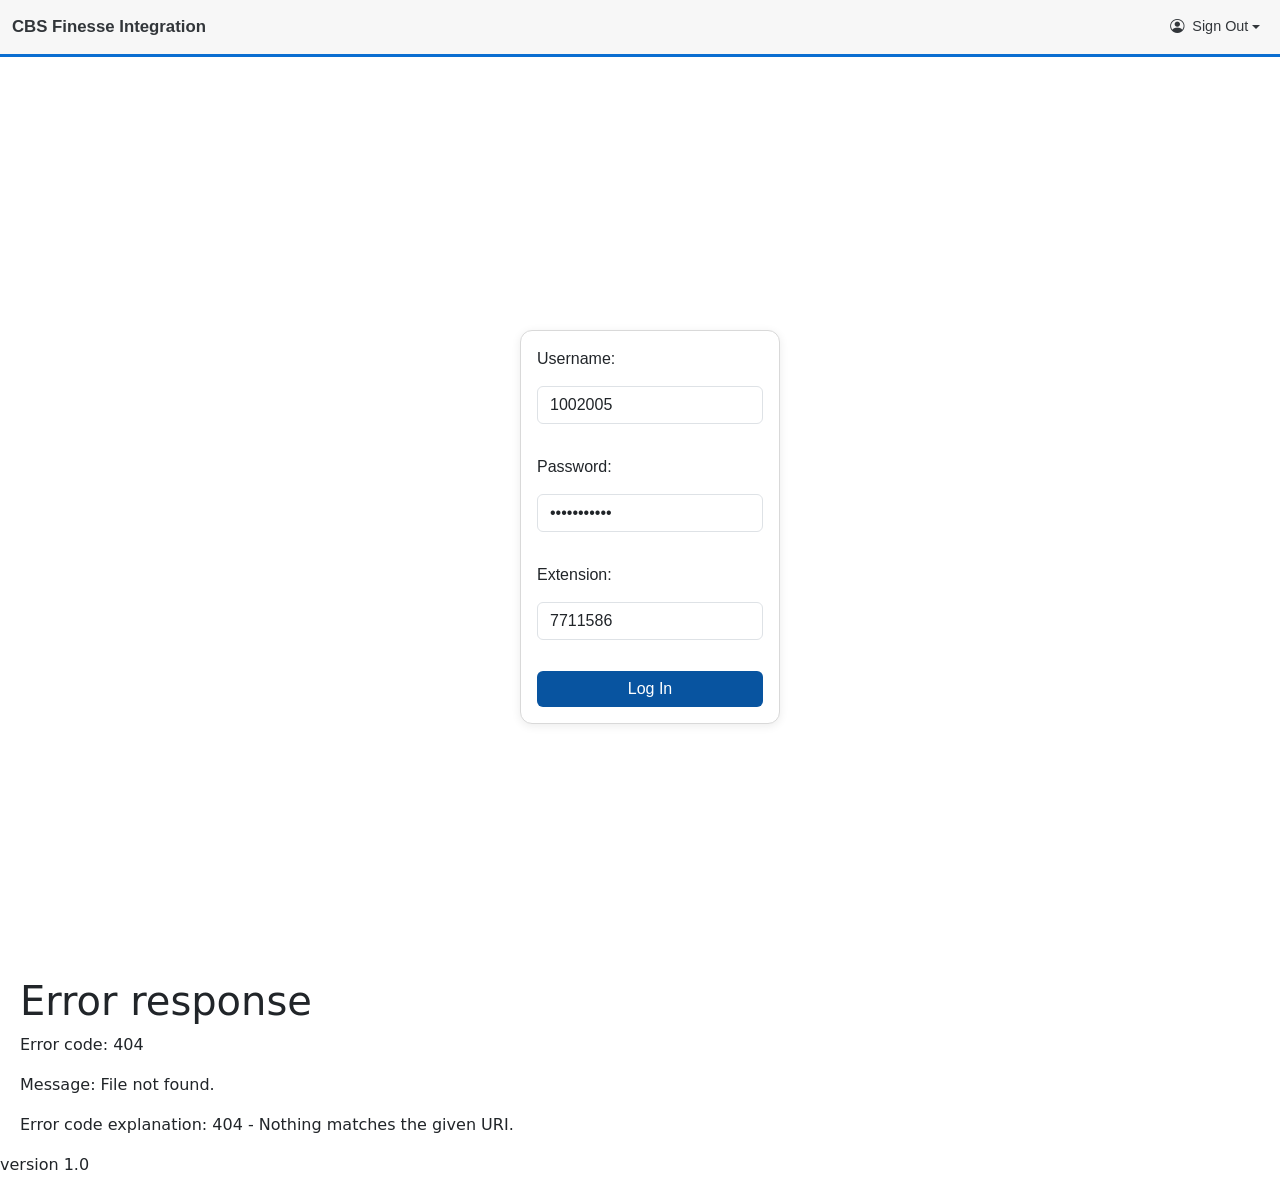
==== index.html @ bd8d59ec "login" ====
<!DOCTYPE html>
<html lang="en">

<head>
  <meta charset="UTF-8">
  <title>CBS CTI integration</title>
  <meta name="author" content="David Nhu">
  <meta name="description" content="CBS CTI integration">


  <!-- bootstrap-->
  <link href="styles/bootstrap_min.css" rel="stylesheet">
  <script src="js/bootstrap_bundle_min.js"></script>
  <link href="icons/bootstrap-icons.css" rel="stylesheet">


  <!-- ✅ Global CSS -->
  <link rel="stylesheet" href="styles/style-header.css">
  <link rel="stylesheet" href="styles/style-login.css">
  <link rel="stylesheet" href="styles/style.css">
  <style>
    #main-content {
      padding: 20px 0 0 20px
    }
  </style>
</head>

<body>

  <!-- ✅ Fragments -->
  <div id="header"></div>

  <div id="main-content">

    <div id="login"></div>

    <div id="main"></div>

  </div>


  <div id="footer"></div>

  <!-- ✅ Main JS -->
  <script src="js/header.js"></script>
  <script src="js/main.js"></script>

</body>

</html>
---- styles/style-header.css ----
/* Center the card */
.fiori-card-wrapper {
    display: flex;
    justify-content: center;
    align-items: center;
    min-height: 100vh;
}

/* Card style */
.fiori-card {
    border-radius: 12px;
    border: 1px solid #d9d9d9;
    box-shadow: 0 2px 10px rgba(0,0,0,0.08);
    font-family: "72", Arial, sans-serif;
}

/* Title */
.fiori-card .card-title {
    font-size: 1rem;
    font-weight: 600;
    color: #32363a;
}

/* Text */
.fiori-card .card-text {
    font-size: 0.9rem;
    color: #515559;
}

/* Button (Fiori blue) */
.btn-fiori {
    background-color: #0854a0;
    color: white;
    border: none;
    width: 100%;
}

.btn-fiori:hover {
    background-color: #0a6ed1;
}
---- styles/style-login.css ----
.form {
    display: grid;
    grid-template-columns: 1fr;
    /* Defines 1 single column */
    grid-template-rows: repeat(5, auto);
    /* Creates 5 rows */
    gap: 15px;
    /* Adds space between the rows */
    max-width: 250px;
}

.form-row input {
    width: 100%;
    /* Ensures input fills the row width */
}
---- styles/style.css ----
/* Base navbar */
.fiori-navbar {
  background: #f7f7f7;
  border-bottom: 3px solid #0a6ed1; /* SAP blue */
  font-family: "72", Arial, sans-serif;
}

/* Brand */
.brand-text {
  font-size: 1.05rem;
  color: #32363a;
  font-weight: 600;
}

/* Links */
.fiori-navbar .nav-link {
  color: #32363a;
  font-size: 0.9rem;
  padding: 8px 14px;
}

.fiori-navbar .nav-link:hover {
  background: #eaecee;
  border-radius: 4px;
}

/* Active item */
.fiori-navbar .nav-link.active {
  border-bottom: 2px solid #0a6ed1;
  font-weight: 600;
}

/* Dropdown */
.dropdown-menu {
  border-radius: 8px;
  border: 1px solid #ddd;
  font-size: 0.85rem;
}

.dropdown-item:hover {
  background: #f0f8ff;
}

/* Search */
.fiori-search {
  border-radius: 20px;
  border: 1px solid #ccc;
  padding-left: 10px;
}

/* User circle */
.user-circle {
  width: 32px;
  height: 32px;
  background: #0a6ed1;
  color: white;
  border-radius: 50%;
  display: flex;
  align-items: center;
  justify-content: center;
  font-size: 0.8rem;
}
/* Notification badge */
.notification-badge {
  position: absolute;
  top: 2px;
  right: 2px;
  background: red;
  color: white;
  font-size: 0.6rem;
  padding: 2px 6px;
  border-radius: 50%;
}

/* Dropdown panel */
.notification-dropdown {
  width: 280px;
  border-radius: 10px;
  font-size: 0.85rem;
}

/* Notification item */
.notif-title {
  font-weight: 500;
  color: #32363a;
}

.notif-time {
  color: #888;
  font-size: 0.75rem;
}

/* Hover */
.notification-dropdown .dropdown-item:hover {
  background: #f0f8ff;
}
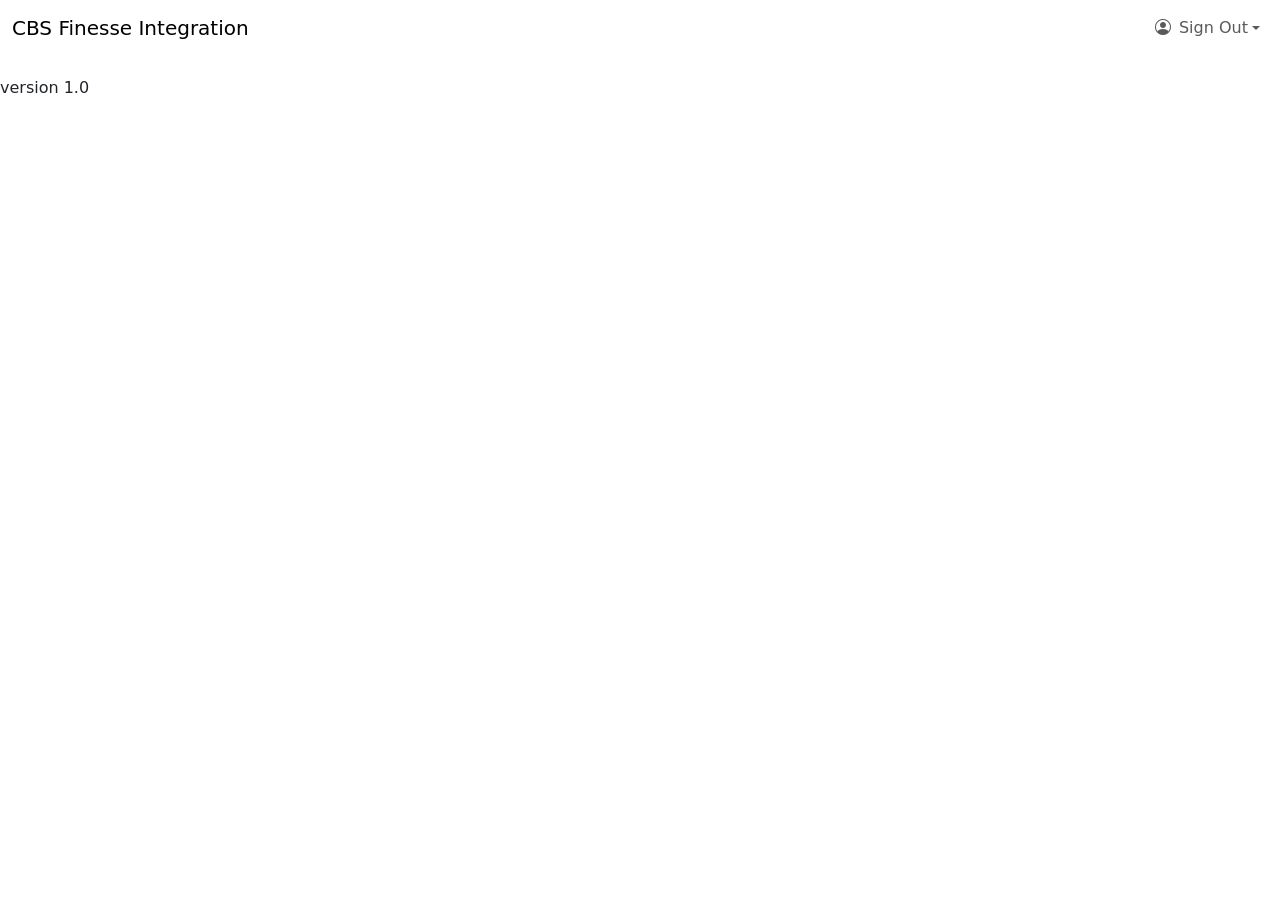
==== commit bce8715d: "more setup" ====
--- a/index.html
+++ b/index.html
@@ -15,6 +15,9 @@
 
 
   <!-- ✅ Global CSS -->
+  <link rel="stylesheet" href="styles/style-agent.css">
+  <link rel="stylesheet" href="styles/style-dialer.css">
+  <link rel="stylesheet" href="styles/style-transfer.css">
   <link rel="stylesheet" href="styles/style-header.css">
   <link rel="stylesheet" href="styles/style-login.css">
   <link rel="stylesheet" href="styles/style.css">
@@ -23,6 +26,17 @@
       padding: 20px 0 0 20px
     }
   </style>
+
+  <script>
+    $(function () {
+      $("#userMenu").hide();
+      $("#uiHome").hide();
+
+      
+    });
+
+  </script>
+
 </head>
 
 <body>
--- a/styles/style-dialer.css
+++ b/styles/style-dialer.css
@@ -0,0 +1,19 @@
+  .dial-btn {
+      width: 80px;
+      height: 80px;
+      font-size: 1.5rem;
+      border-radius: 30%;
+    }
+
+    .dial-container {
+      max-width: 300px;
+      margin: 10px auto;
+    }
+
+    .display {
+      font-size: 1.7rem;
+      text-align: center;
+      margin-bottom: 10px;
+      border-bottom: 2px solid #ccc;
+      padding: 5px;
+    }
--- a/styles/style-transfer.css
+++ b/styles/style-transfer.css
@@ -0,0 +1,51 @@
+ .sticky-header {
+      position: sticky;
+      top: 0;
+      z-index: 1000;
+      background: white;
+      padding: 10px;
+      border-bottom: 1px solid #dee2e6;
+    }
+
+      /* sliding effect (transfer direction) */
+    @keyframes moveRight {
+      0% {
+        transform: translateX(0);
+      }
+
+      50% {
+        transform: translateX(6px);
+      }
+
+      100% {
+        transform: translateX(0);
+      }
+    }
+
+    .contactDesc {
+      color: rgb(91, 91, 91);
+      font-size: 14px;
+    }
+
+    .contactPhone {
+      color: rgb(50, 50, 50);
+      font-size: 14px;
+      padding-left: 5px;
+    }
+
+
+    .contactName {
+      font-size: 12px;
+    }
+
+
+    .phone-transfer {
+      color: #0d6efd;
+      font-size: 20px;
+      display: inline-block;
+
+    }
+
+    .phone-transfer:hover {
+      animation: moveRight 1s infinite;
+    }
--- a/styles/style.css
+++ b/styles/style.css
@@ -1,98 +1,19 @@
+   /* Disable responsiveness */
+    body {
+      min-width: 300px;
+      /* forces desktop layout */
+    }
 
+    /* Fixed height container */
+    .tab-content {
+      height: 70vh;
+      /*fixed height */
+      padding: 15px;
+      overflow-y: auto;
+      /* scroll if content overflows */
+    }
 
-    /* Base navbar */
-.fiori-navbar {
-  background: #f7f7f7;
-  border-bottom: 3px solid #0a6ed1; /* SAP blue */
-  font-family: "72", Arial, sans-serif;
-}
-
-/* Brand */
-.brand-text {
-  font-size: 1.05rem;
-  color: #32363a;
-  font-weight: 600;
-}
-
-/* Links */
-.fiori-navbar .nav-link {
-  color: #32363a;
-  font-size: 0.9rem;
-  padding: 8px 14px;
-}
-
-.fiori-navbar .nav-link:hover {
-  background: #eaecee;
-  border-radius: 4px;
-}
-
-/* Active item */
-.fiori-navbar .nav-link.active {
-  border-bottom: 2px solid #0a6ed1;
-  font-weight: 600;
-}
-
-/* Dropdown */
-.dropdown-menu {
-  border-radius: 8px;
-  border: 1px solid #ddd;
-  font-size: 0.85rem;
-}
-
-.dropdown-item:hover {
-  background: #f0f8ff;
-}
-
-/* Search */
-.fiori-search {
-  border-radius: 20px;
-  border: 1px solid #ccc;
-  padding-left: 10px;
-}
-
-/* User circle */
-.user-circle {
-  width: 32px;
-  height: 32px;
-  background: #0a6ed1;
-  color: white;
-  border-radius: 50%;
-  display: flex;
-  align-items: center;
-  justify-content: center;
-  font-size: 0.8rem;
-}
-/* Notification badge */
-.notification-badge {
-  position: absolute;
-  top: 2px;
-  right: 2px;
-  background: red;
-  color: white;
-  font-size: 0.6rem;
-  padding: 2px 6px;
-  border-radius: 50%;
-}
-
-/* Dropdown panel */
-.notification-dropdown {
-  width: 280px;
-  border-radius: 10px;
-  font-size: 0.85rem;
-}
-
-/* Notification item */
-.notif-title {
-  font-weight: 500;
-  color: #32363a;
-}
-
-.notif-time {
-  color: #888;
-  font-size: 0.75rem;
-}
-
-/* Hover */
-.notification-dropdown .dropdown-item:hover {
-  background: #f0f8ff;
-}+     .form-control:hover {
+      box-shadow: 0 0 8px rgba(13, 110, 253, 0.5);
+      /* blue glow */
+    }
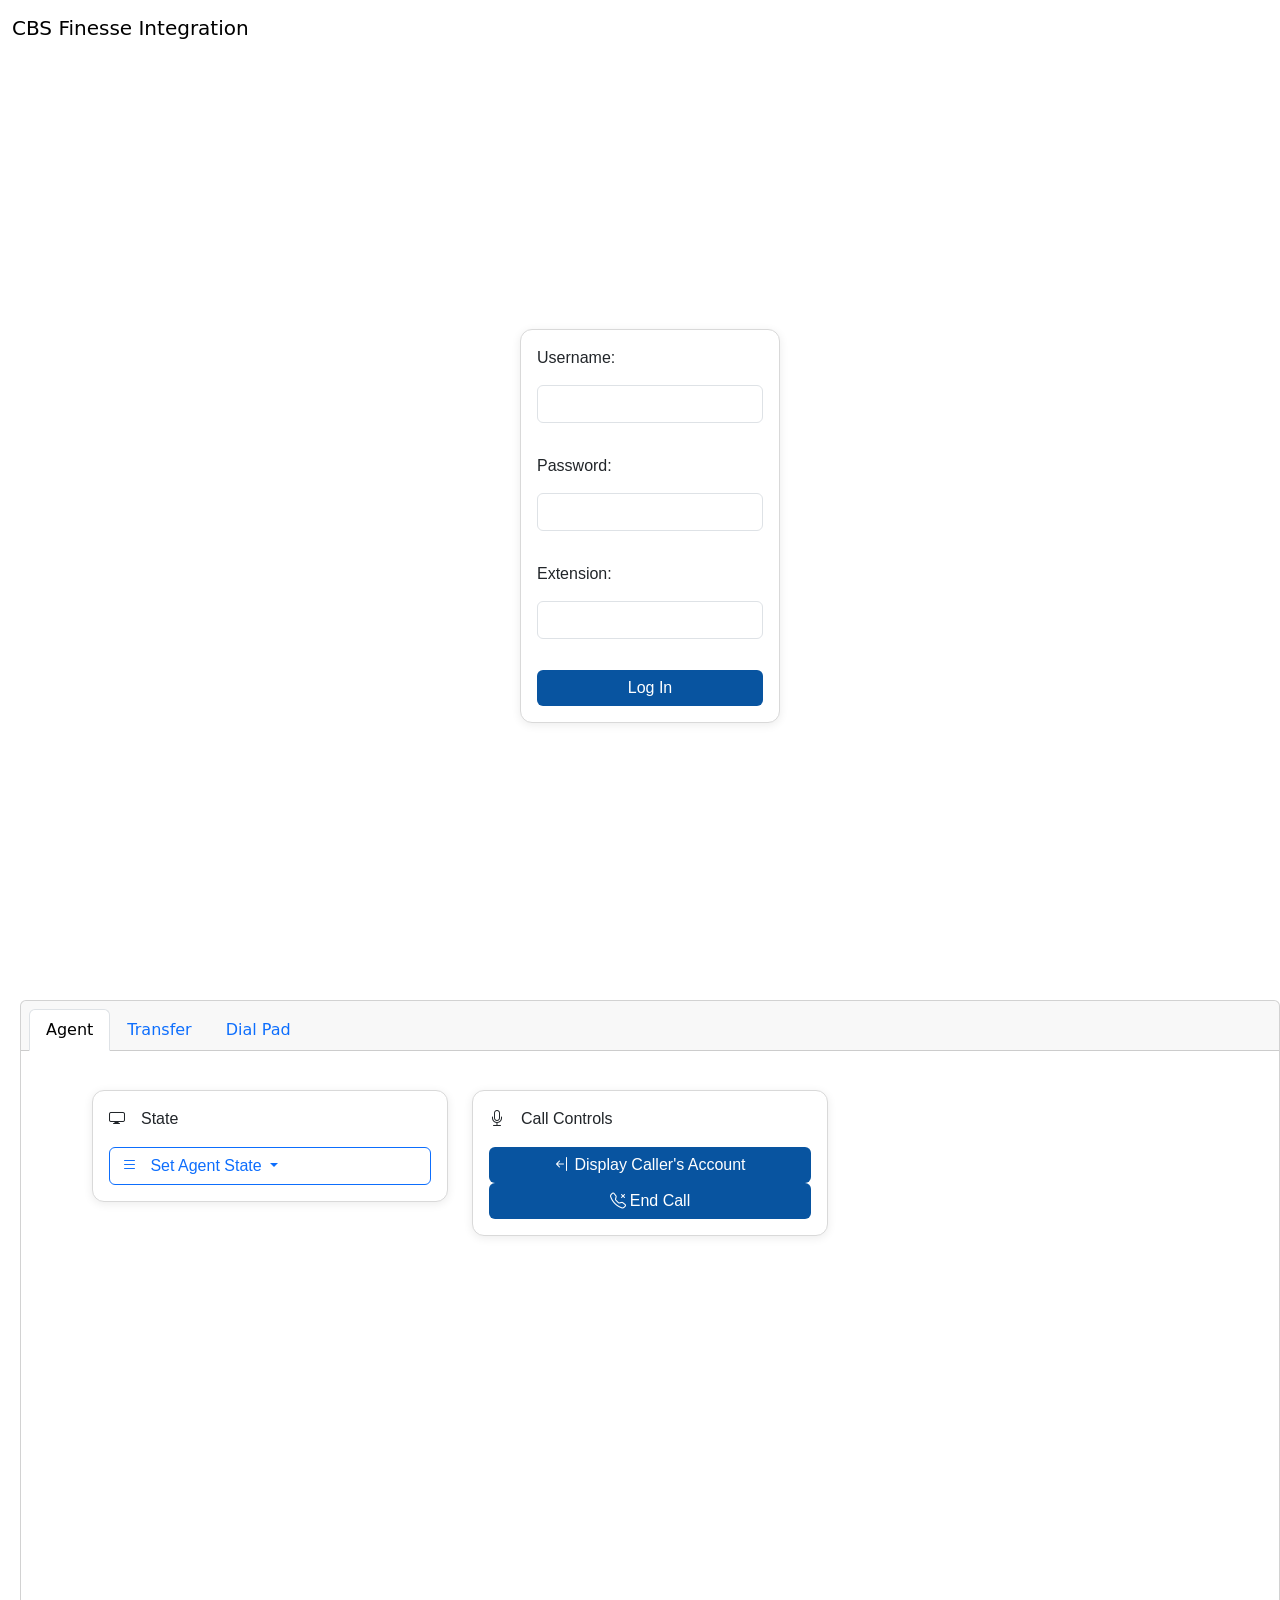
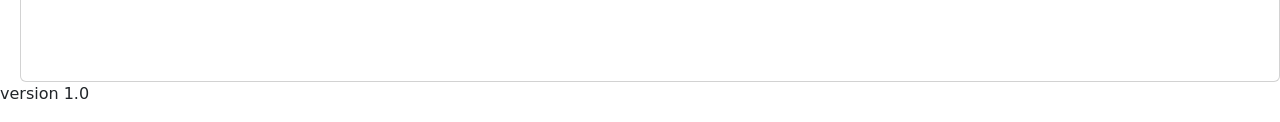
==== commit 890e8d27: "fragments" ====
--- a/index.html
+++ b/index.html
@@ -7,6 +7,9 @@
   <meta name="author" content="David Nhu">
   <meta name="description" content="CBS CTI integration">
 
+
+  <!-- Jquery-->
+  <script src="https://code.jquery.com/jquery-3.7.1.js"></script>
 
   <!-- bootstrap-->
   <link href="styles/bootstrap_min.css" rel="stylesheet">
@@ -32,7 +35,7 @@
       $("#userMenu").hide();
       $("#uiHome").hide();
 
-      
+
     });
 
   </script>
@@ -55,10 +58,13 @@
 
   <div id="footer"></div>
 
-  <!-- ✅ Main JS -->
+  <!--  JS -->
   <script src="js/header.js"></script>
   <script src="js/main.js"></script>
-
+  <script src="js/agent.js"></script>
+  <script src="js/transfer.js"></script>
+  <script src="js/dialer.js"></script>
+  <script src="js/login.js"></script>
 </body>
 
 </html>
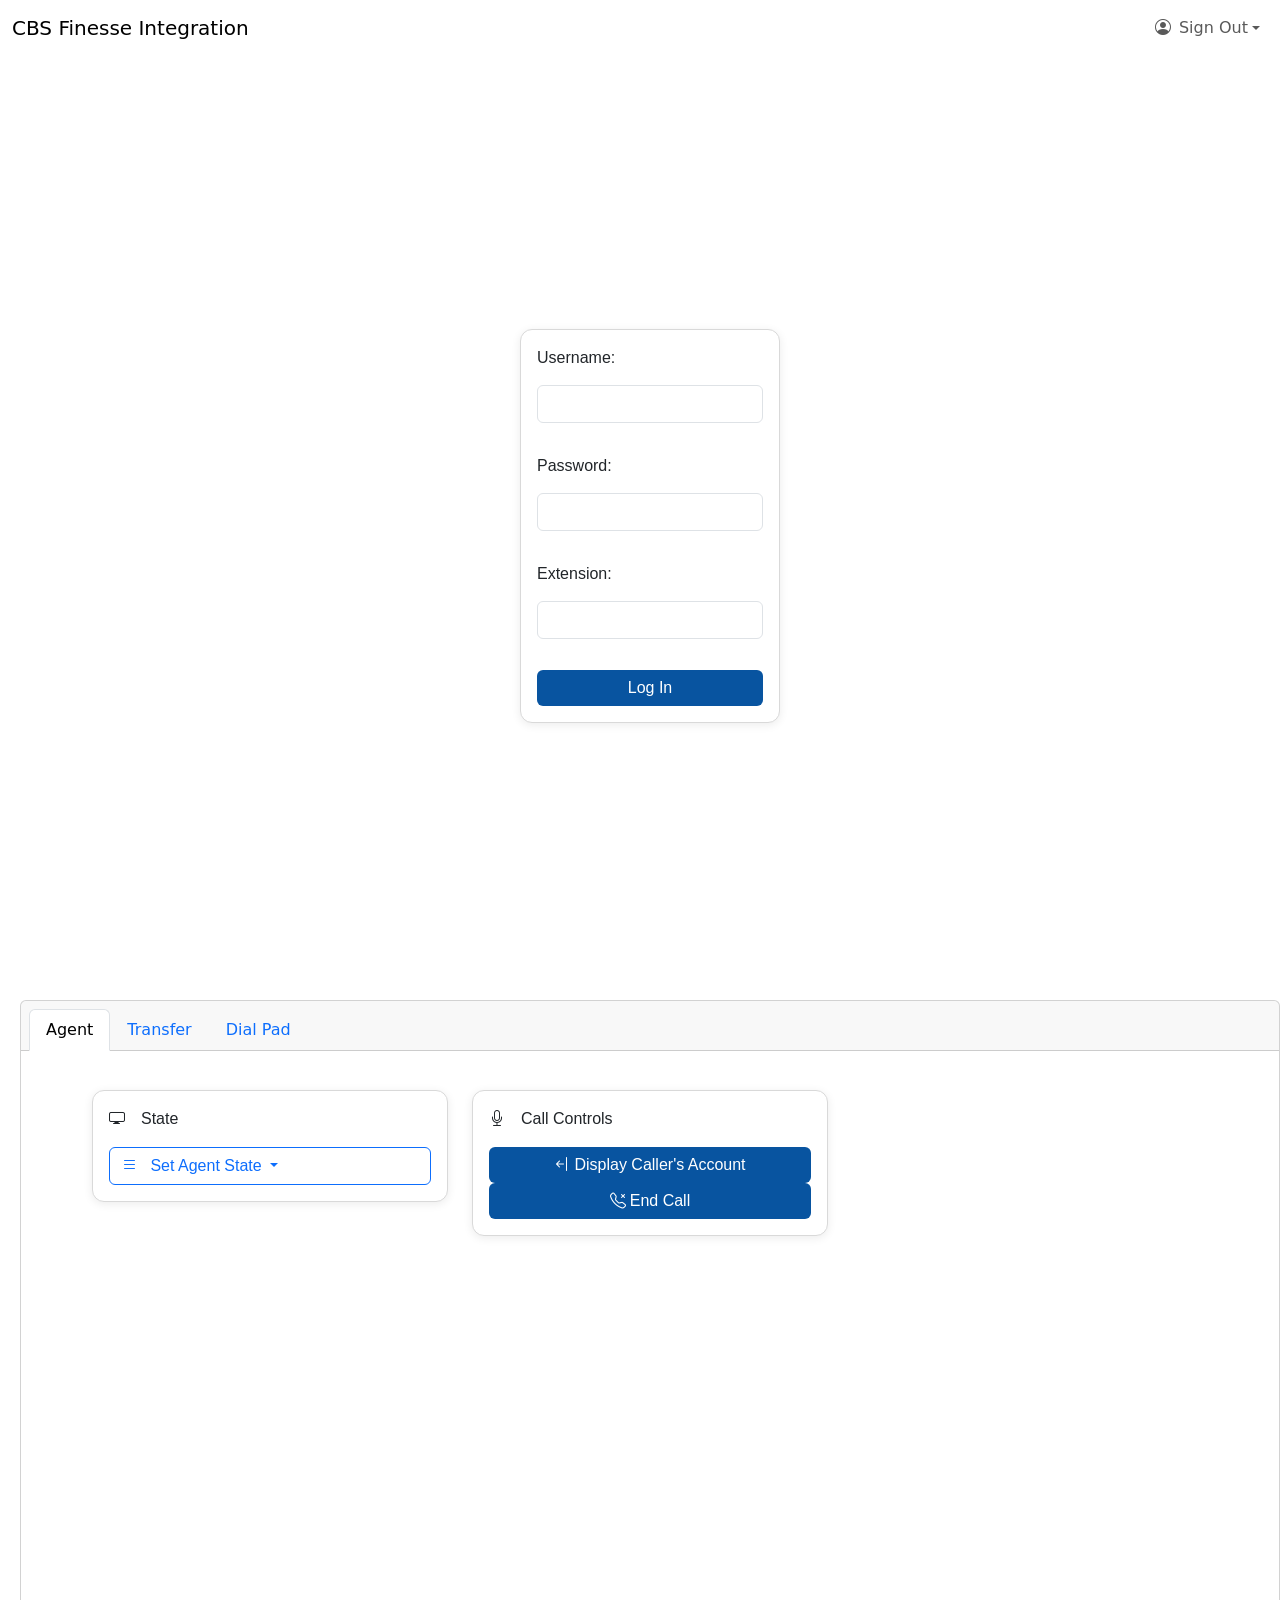
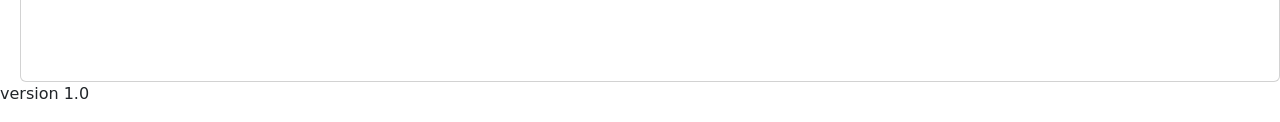
==== commit a0775972: "transfer" ====
--- a/index.html
+++ b/index.html
@@ -60,11 +60,11 @@
 
   <!--  JS -->
   <script src="js/header.js"></script>
-  <script src="js/main.js"></script>
   <script src="js/agent.js"></script>
   <script src="js/transfer.js"></script>
   <script src="js/dialer.js"></script>
   <script src="js/login.js"></script>
+  <script src="js/main.js"></script>
 </body>
 
 </html>
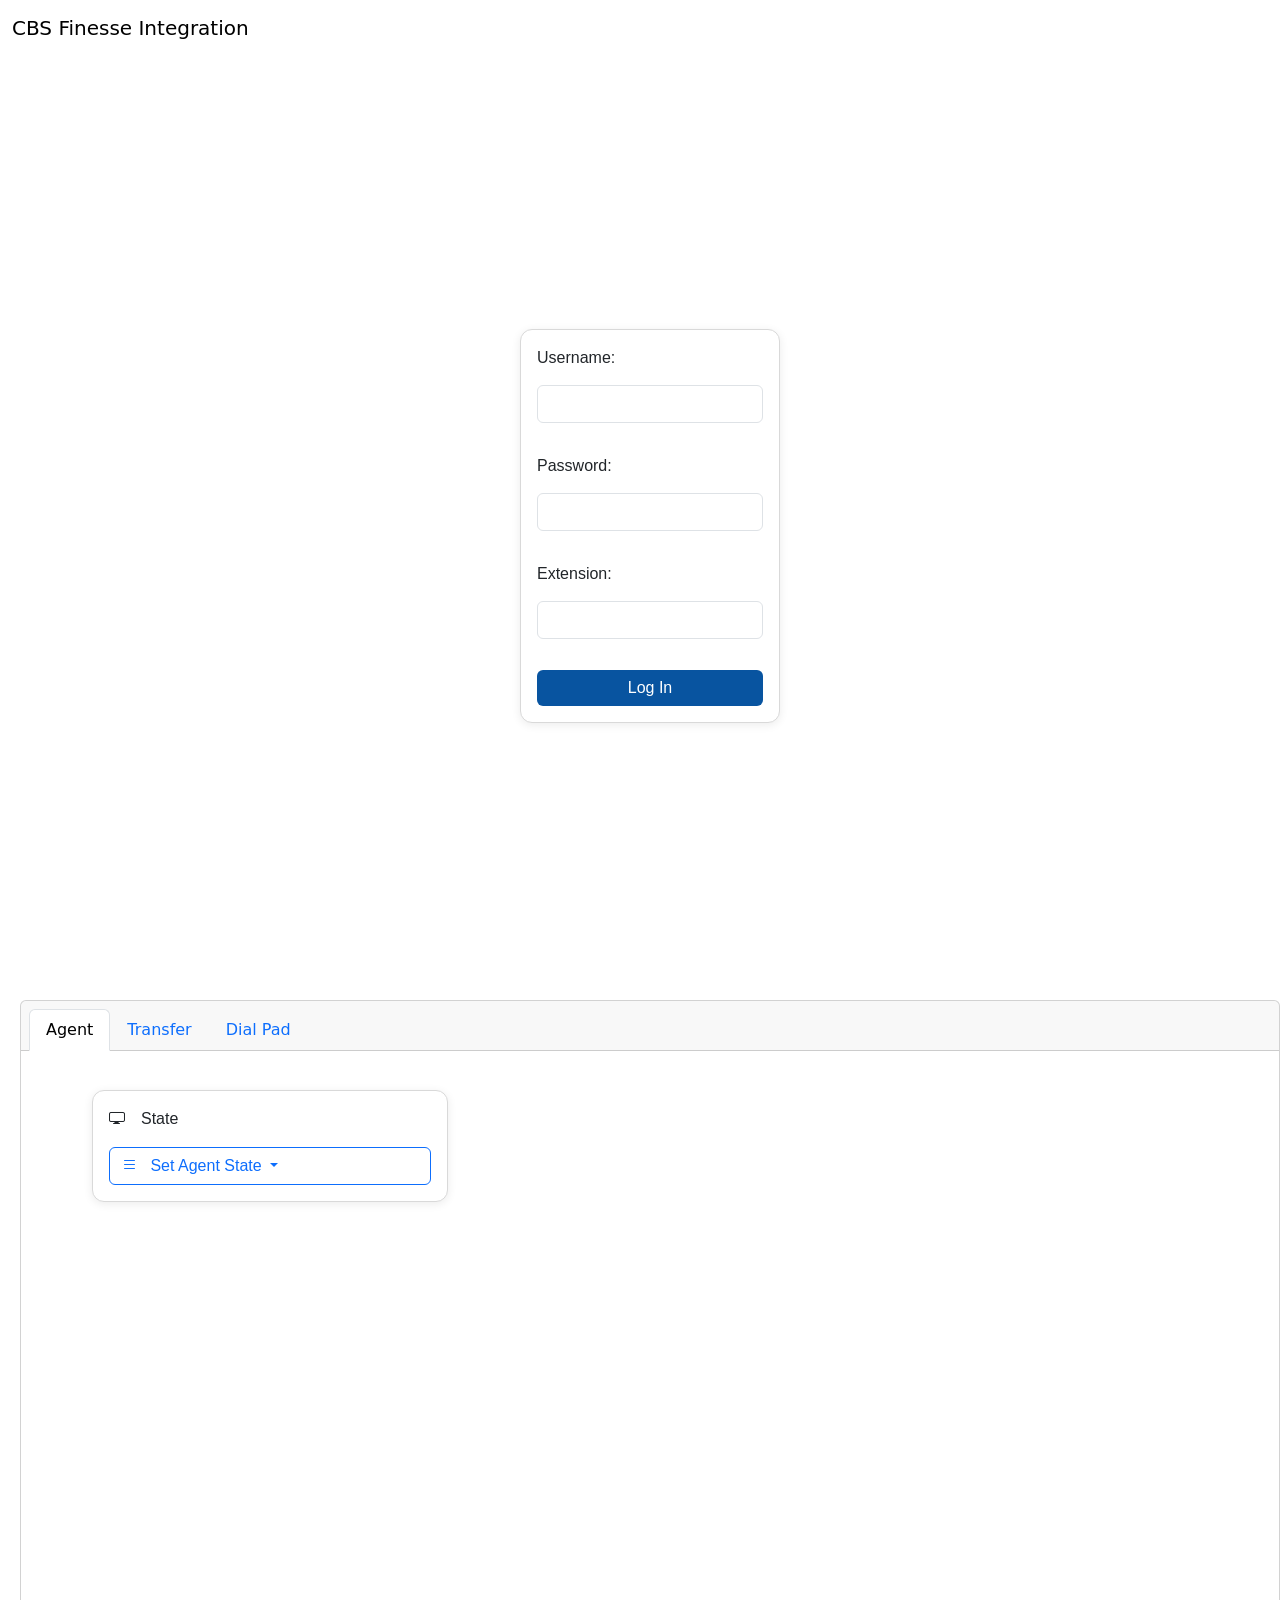
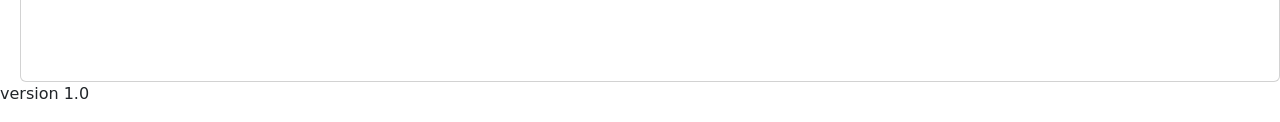
==== commit ab4d12e7: "cookies" ====
--- a/index.html
+++ b/index.html
@@ -9,7 +9,10 @@
 
 
   <!-- Jquery-->
-  <script src="https://code.jquery.com/jquery-3.7.1.js"></script>
+  <script src="js/jquery-3.7.1.js"></script>
+
+   <!-- Cookies-->
+  <script src="js/js.cookie.min.js"></script>
 
   <!-- bootstrap-->
   <link href="styles/bootstrap_min.css" rel="stylesheet">
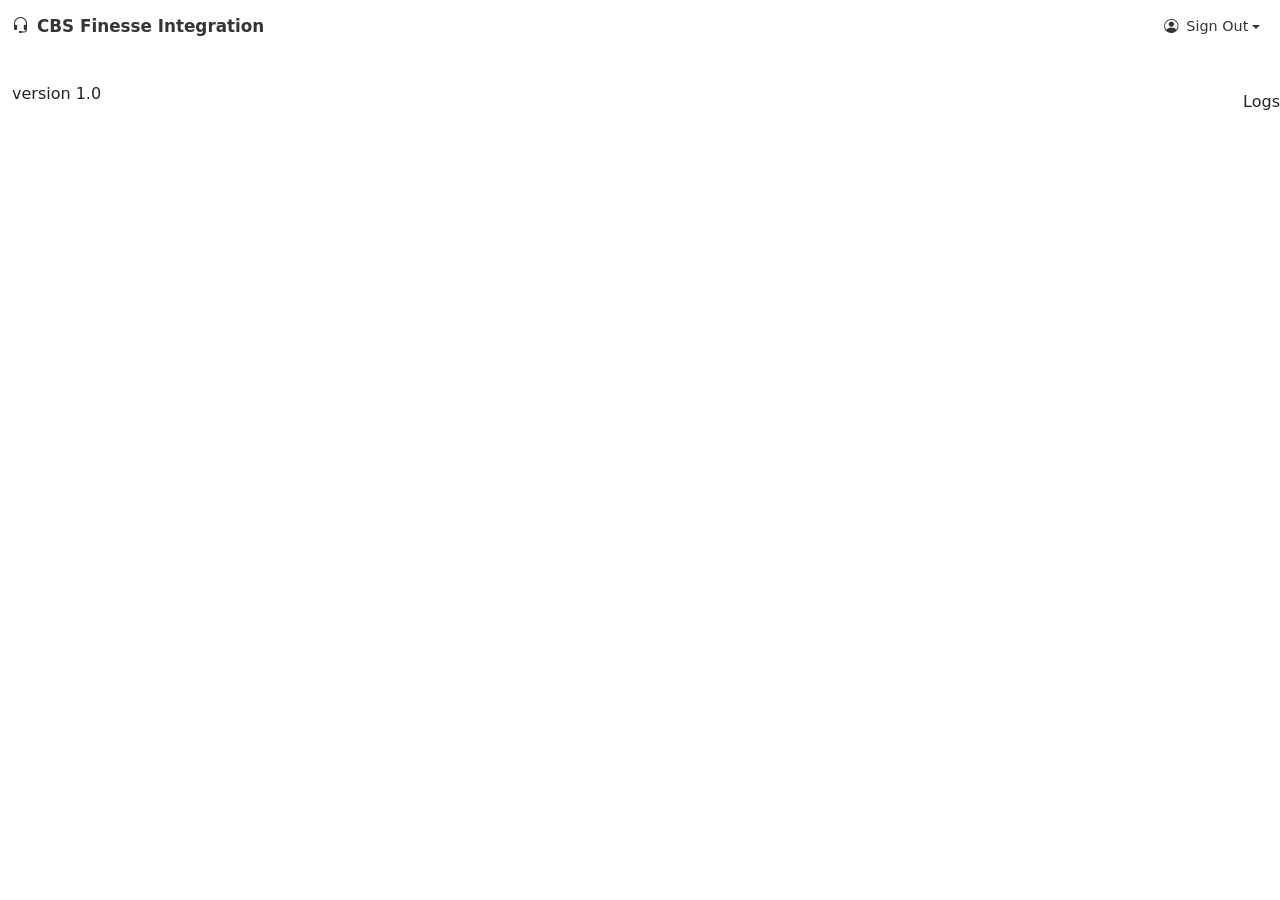
==== commit d9998c73: "login menu" ====
--- a/index.html
+++ b/index.html
@@ -7,11 +7,12 @@
   <meta name="author" content="David Nhu">
   <meta name="description" content="CBS CTI integration">
 
+  <script src="js/crypto-js.min.js"></script>
 
   <!-- Jquery-->
   <script src="js/jquery-3.7.1.js"></script>
 
-   <!-- Cookies-->
+  <!-- Cookies-->
   <script src="js/js.cookie.min.js"></script>
 
   <!-- bootstrap-->
@@ -37,7 +38,8 @@
     $(function () {
       $("#userMenu").hide();
       $("#uiHome").hide();
-
+      // check existing session
+      checkSession();
 
     });
 
--- a/styles/style.css
+++ b/styles/style.css
@@ -1,19 +1,151 @@
    /* Disable responsiveness */
-    body {
-      min-width: 300px;
-      /* forces desktop layout */
-    }
+   body {
+     min-width: 300px;
+     /* forces desktop layout */
+   }
 
-    /* Fixed height container */
-    .tab-content {
-      height: 70vh;
-      /*fixed height */
-      padding: 15px;
-      overflow-y: auto;
-      /* scroll if content overflows */
-    }
+   /* Fixed height container */
+   .tab-content {
+     height: 70vh;
+     /*fixed height */
+     padding: 15px;
+     overflow-y: auto;
+     /* scroll if content overflows */
+   }
 
-     .form-control:hover {
-      box-shadow: 0 0 8px rgba(13, 110, 253, 0.5);
-      /* blue glow */
-    }+   .form-control:hover {
+     box-shadow: 0 0 8px rgba(13, 110, 253, 0.5);
+     /* blue glow */
+   }
+
+   /* Brand */
+   .brand-text {
+     font-size: 1.05rem;
+     color: #32363a;
+     font-weight: 600;
+   }
+
+   /* Center the card */
+   .fiori-card-wrapper {
+     display: flex;
+     justify-content: center;
+     align-items: center;
+     min-height: 80vh;
+   }
+
+   /* Card style */
+   .fiori-card {
+     border-radius: 12px;
+     border: 1px solid #d9d9d9;
+     box-shadow: 0 2px 10px rgba(0, 0, 0, 0.08);
+     font-family: "72", Arial, sans-serif;
+   }
+
+   /* Title */
+   .fiori-card .card-title {
+     font-size: 1rem;
+     font-weight: 600;
+     color: #32363a;
+   }
+
+   /* Text */
+   .fiori-card .card-text {
+     font-size: 0.9rem;
+     color: #515559;
+   }
+
+   /* Button (Fiori blue) */
+   .btn-fiori {
+     background-color: #0854a0;
+     color: white;
+     border: none;
+     width: 100%;
+   }
+
+   .btn-fiori:hover {
+     background-color: #0a6ed1;
+   }
+
+   
+/* Links */
+.fiori-navbar .nav-link {
+  color: #32363a;
+  font-size: 0.9rem;
+  padding: 8px 14px;
+}
+
+.fiori-navbar .nav-link:hover {
+  background: #eaecee;
+  border-radius: 4px;
+}
+
+/* Active item */
+.fiori-navbar .nav-link.active {
+  border-bottom: 2px solid #0a6ed1;
+  font-weight: 600;
+}
+
+/* Dropdown */
+.dropdown-menu {
+  border-radius: 8px;
+  border: 1px solid #ddd;
+  font-size: 0.85rem;
+}
+
+.dropdown-item:hover {
+  background: #f0f8ff;
+}
+
+/* Search */
+.fiori-search {
+  border-radius: 20px;
+  border: 1px solid #ccc;
+  padding-left: 10px;
+}
+
+/* User circle */
+.user-circle {
+  width: 32px;
+  height: 32px;
+  background: #0a6ed1;
+  color: white;
+  border-radius: 50%;
+  display: flex;
+  align-items: center;
+  justify-content: center;
+  font-size: 0.8rem;
+}
+/* Notification badge */
+.notification-badge {
+  position: absolute;
+  top: 2px;
+  right: 2px;
+  background: red;
+  color: white;
+  font-size: 0.6rem;
+  padding: 2px 6px;
+  border-radius: 50%;
+}
+
+/* Dropdown panel */
+.notification-dropdown {
+  width: 280px;
+  border-radius: 10px;
+  font-size: 0.85rem;
+}
+
+/* Notification item */
+.notif-title {
+  font-weight: 500;
+  color: #32363a;
+}
+
+.notif-time {
+  color: #888;
+  font-size: 0.75rem;
+}
+
+/* Hover */
+.notification-dropdown .dropdown-item:hover {
+  background: #f0f8ff;
+}
